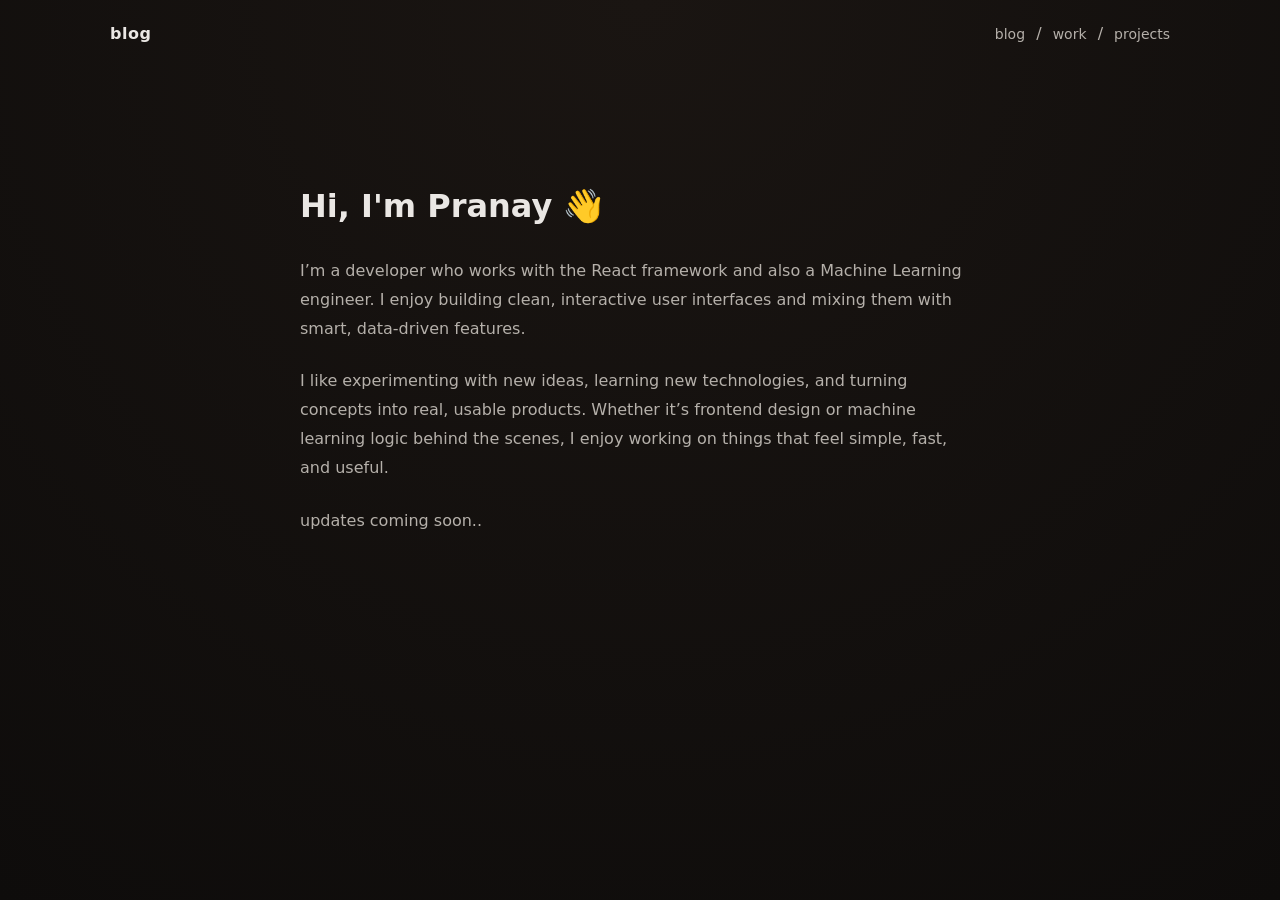
==== index.html @ ccfa94c4 "update errors" ====
<!DOCTYPE html>
<html lang="en">
<head>
  <meta charset="UTF-8" />
  <meta name="viewport" content="width=device-width, initial-scale=1.0" />
  <title>pranay</title>
  <link rel="stylesheet" href="style.css" />
</head>
<body>

  <header class="navbar">
    <div class="logo">blog</div>
    <nav class="nav-links">
      <a href="#">blog</a>
      <span>/</span>
      <a href="#">work</a>
      <span>/</span>
      <a href="#">projects</a>
    </nav>
  </header>

  <main class="container">
    <h1>Hi, I'm Pranay <span class="wave">👋</span></h1>

    <p>
        I’m a developer who works with the React framework and also a Machine Learning engineer. 
        I enjoy building clean, interactive user interfaces and mixing them with smart, 
        data-driven features.
    </p>

    <p>
        I like experimenting with new ideas, 
        learning new technologies, and turning concepts into real, usable products. 
        Whether it’s frontend design or machine learning logic behind the scenes, I enjoy working on things that feel simple, fast, and useful.
    </p>
    <p>updates coming soon..</p>
  </main>

</body>
</html>
---- style.css ----
:root {
  --bg: #0e0c0b;
  --text: #eae7e4;
  --muted: #b5b0aa;
  --accent: #ffffff;
}

* {
  margin: 0;
  padding: 0;
  box-sizing: border-box;
}

body {
  font-family: system-ui, -apple-system, BlinkMacSystemFont, "Segoe UI",
    sans-serif;
  background: radial-gradient(circle at top, #1a1512, var(--bg));
  color: var(--text);
  min-height: 100vh;
}

/* Navbar */
.navbar {
  max-width: 1100px;
  margin: auto;
  padding: 24px 20px;
  display: flex;
  justify-content: space-between;
  align-items: center;
}

.logo {
  font-weight: 600;
  letter-spacing: 0.5px;
}

.nav-links a {
  color: var(--muted);
  text-decoration: none;
  font-size: 14px;
}

.nav-links span {
  color: var(--muted);
  margin: 0 6px;
}

.nav-links a:hover {
  color: var(--accent);
}

/* Main Content */
.container {
  max-width: 720px;
  margin: 120px auto 0;
  padding: 0 20px;
}

h1 {
  font-size: 32px;
  font-weight: 600;
  margin-bottom: 32px;
}

.wave {
  display: inline-block;
  animation: wave 1.5s infinite;
}

@keyframes wave {
  0% { transform: rotate(0deg); }
  20% { transform: rotate(14deg); }
  40% { transform: rotate(-8deg); }
  60% { transform: rotate(14deg); }
  80% { transform: rotate(-4deg); }
  100% { transform: rotate(0deg); }
}

p {
  color: var(--muted);
  font-size: 16px;
  line-height: 1.8;
  margin-bottom: 24px;
}

a {
  color: var(--accent);
  text-decoration: underline;
}
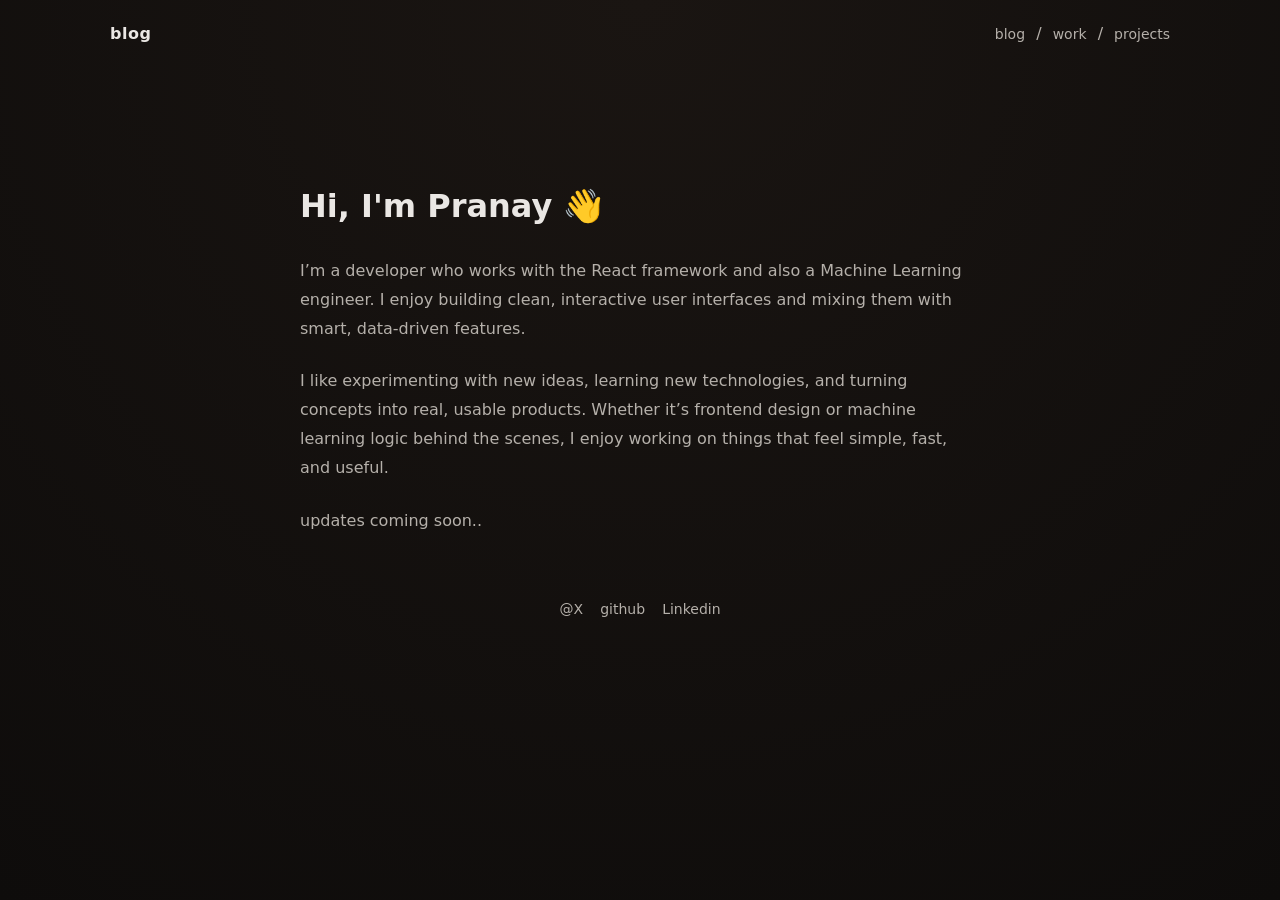
==== commit 36b4fb37: "added blog and liks etc" ====
--- a/index.html
+++ b/index.html
@@ -11,11 +11,11 @@
   <header class="navbar">
     <div class="logo">blog</div>
     <nav class="nav-links">
-      <a href="#">blog</a>
+      <a href="blog.html">blog</a>
       <span>/</span>
       <a href="#">work</a>
       <span>/</span>
-      <a href="#">projects</a>
+      <a href="project.html">projects</a>
     </nav>
   </header>
 
@@ -35,6 +35,15 @@
     </p>
     <p>updates coming soon..</p>
   </main>
+  <footer class="foot">
+      <nav class="nav-links">
+      <a href="https://x.com/RajempetK68674">@X</a>
+      <span></span>
+      <a href="https://github.com/pranaykumar-dot">github</a>
+      <span></span>
+      <a href="https://www.linkedin.com/in/rajempet-pranay-kumar-04a14438a/">Linkedin</a>
+    </nav>
+  </footer>
 
 </body>
 </html>
--- a/style.css
+++ b/style.css
@@ -87,3 +87,57 @@
   color: var(--accent);
   text-decoration: underline;
 }
+.projectcon{
+  display: flex;
+  align-items: center;
+  justify-content: center;
+  flex-wrap: wrap;
+  gap:20px;
+}
+.divcontainer{
+  background-color: rgb(30, 29, 29);
+  border-radius: 10px;  
+  min-height: 100px;
+  flex: 1 1 600px;
+  max-width: 600px;
+  transition: 
+    transform 0.25s ease,
+    box-shadow 0.25s ease;
+
+}
+section{
+  text-align: left;
+  margin-left: 8px;
+  margin-top:4px;
+}
+/*.divcontainer:hover {
+  transform: translateY(-4px) scale(1.01);
+  box-shadow:
+    0 12px 30px rgba(77, 77, 77, 0.35);
+}*/
+.divcontainer p {
+  word-wrap: break-word;
+  overflow-wrap: break-word;
+  white-space: normal;
+}
+.foot{
+  margin-top:40px;
+  max-width: 1100px;
+  margin-left: auto;
+  margin-right: auto;
+  padding: 24px 20px;
+  display: flex;
+  align-items: center;
+  justify-content: center;
+}
+.backbutton{
+  max-width: 1100px;
+}
+.containerproj{
+  max-width: 720px;
+  margin: 60px auto 0;
+  padding: 0 10px;
+}
+.linkremover{
+  text-decoration: none;
+}
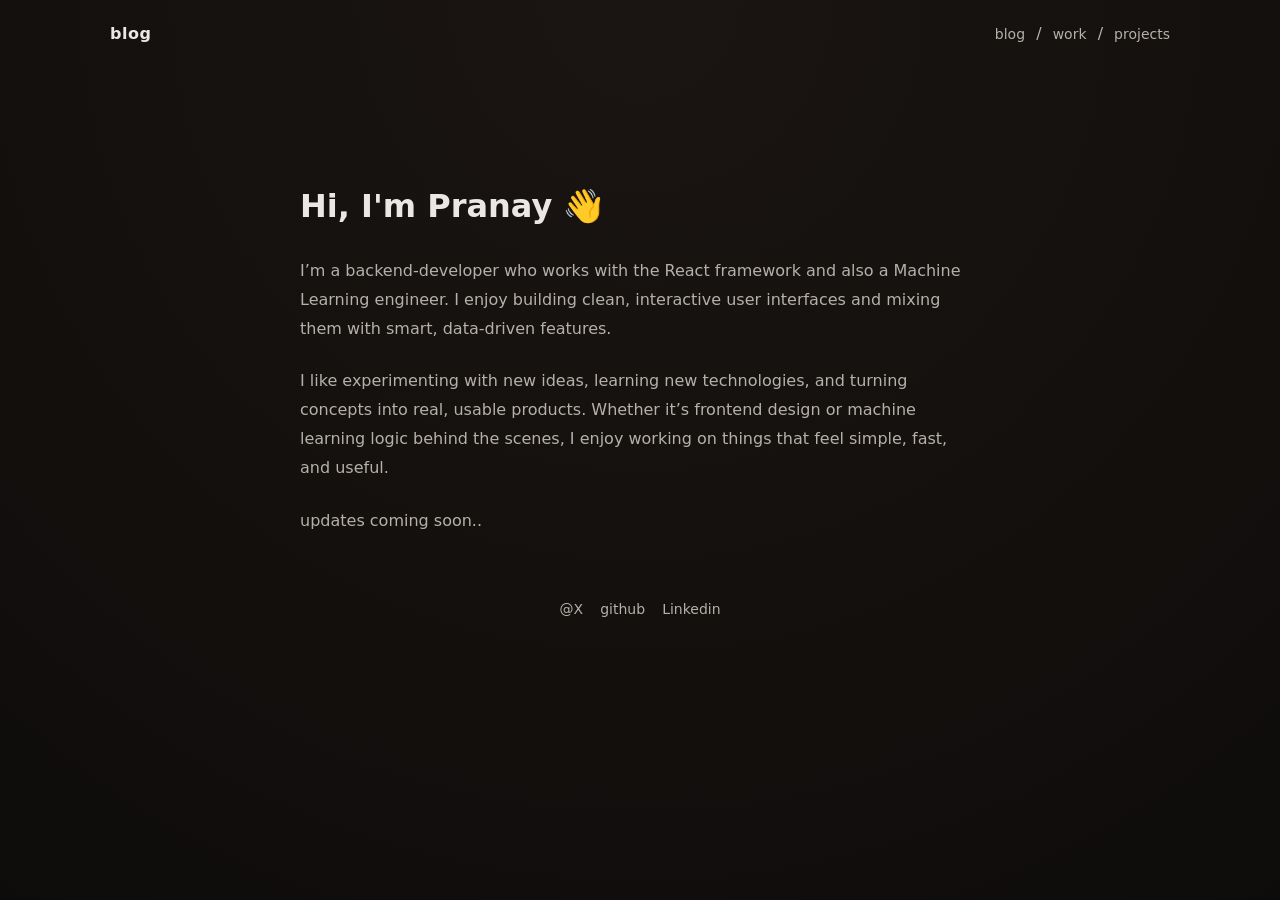
==== commit 17478508: "new branch commit first" ====
--- a/index.html
+++ b/index.html
@@ -23,7 +23,7 @@
     <h1>Hi, I'm Pranay <span class="wave">👋</span></h1>
 
     <p>
-        I’m a developer who works with the React framework and also a Machine Learning engineer. 
+        I’m a backend-developer who works with the React framework and also a Machine Learning engineer. 
         I enjoy building clean, interactive user interfaces and mixing them with smart, 
         data-driven features.
     </p>
--- a/style.css
+++ b/style.css
@@ -92,7 +92,7 @@
   align-items: center;
   justify-content: center;
   flex-wrap: wrap;
-  gap:20px;
+  gap:15px;
 }
 .divcontainer{
   background-color: rgb(30, 29, 29);
@@ -103,12 +103,19 @@
   transition: 
     transform 0.25s ease,
     box-shadow 0.25s ease;
+  padding-left: 10px;
+  padding-top:5px;
 
 }
+.divcontainer a{
+  color: var(--muted);
+}
+
 section{
   text-align: left;
   margin-left: 8px;
   margin-top:4px;
+  margin-right: 8px;
 }
 /*.divcontainer:hover {
   transform: translateY(-4px) scale(1.01);
@@ -119,6 +126,9 @@
   word-wrap: break-word;
   overflow-wrap: break-word;
   white-space: normal;
+}
+.divcontainer a:hover{
+  color: var(--accent);
 }
 .foot{
   margin-top:40px;
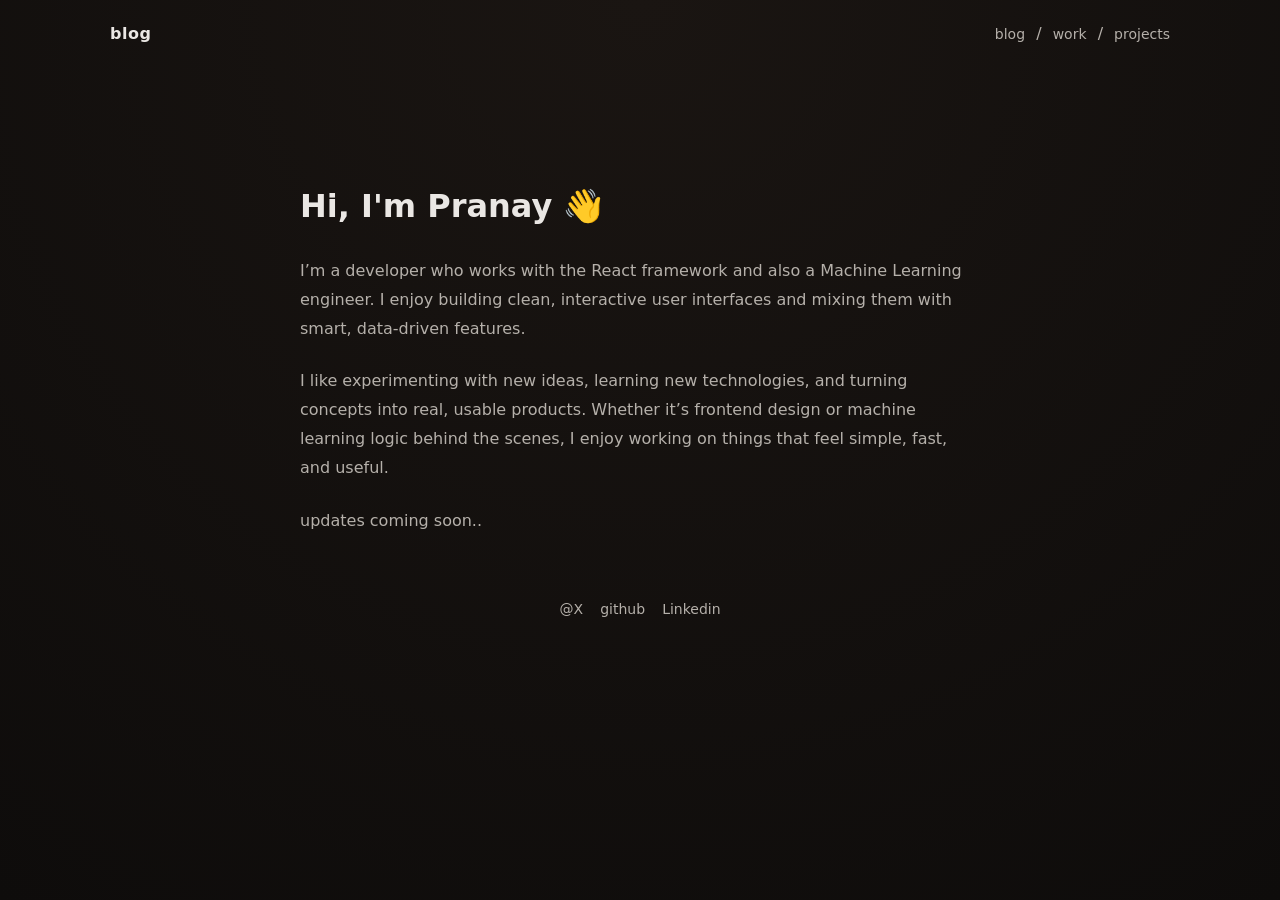
==== commit 36099fb3: "fixed errors" ====
--- a/index.html
+++ b/index.html
@@ -23,7 +23,7 @@
     <h1>Hi, I'm Pranay <span class="wave">👋</span></h1>
 
     <p>
-        I’m a backend-developer who works with the React framework and also a Machine Learning engineer. 
+        I’m a developer who works with the React framework and also a Machine Learning engineer. 
         I enjoy building clean, interactive user interfaces and mixing them with smart, 
         data-driven features.
     </p>
@@ -37,7 +37,7 @@
   </main>
   <footer class="foot">
       <nav class="nav-links">
-      <a href="https://x.com/RajempetK68674">@X</a>
+      <a href="https://x.com/hi_pranay">@X</a>
       <span></span>
       <a href="https://github.com/pranaykumar-dot">github</a>
       <span></span>
--- a/style.css
+++ b/style.css
@@ -27,6 +27,19 @@
   display: flex;
   justify-content: space-between;
   align-items: center;
+  animation: swoopUp 0.7s ease-out forwards;
+}
+
+@keyframes swoopUp {
+  from {
+    transform: translateY(40px);
+    opacity: 0;
+  }
+  to {
+    transform: translateY(0);
+    opacity: 1;
+  }
+
 }
 
 .logo {
@@ -54,7 +67,21 @@
   max-width: 720px;
   margin: 120px auto 0;
   padding: 0 20px;
-}
+  animation: swoopUp 0.9s ease-out forwards;
+}
+@keyframes swoopUp {
+  from {
+    transform: translateY(40px);
+    opacity: 0;
+  }
+  to {
+    transform: translateY(0);
+    opacity: 1;
+  }
+
+}
+
+
 
 h1 {
   font-size: 32px;
@@ -93,7 +120,21 @@
   justify-content: center;
   flex-wrap: wrap;
   gap:15px;
-}
+  animation: swoopUp 0.9s ease-out forwards;
+}
+@keyframes swoopUp {
+  from {
+    transform: translateY(40px);
+    opacity: 0;
+  }
+  to {
+    transform: translateY(0);
+    opacity: 1;
+  }
+
+}
+
+
 .divcontainer{
   background-color: rgb(30, 29, 29);
   border-radius: 10px;  
@@ -139,7 +180,21 @@
   display: flex;
   align-items: center;
   justify-content: center;
-}
+  animation: swoopUp 1.1s ease-out forwards;
+}
+
+@keyframes swoopUp {
+  from {
+    transform: translateY(40px);
+    opacity: 0;
+  }
+  to {
+    transform: translateY(0);
+    opacity: 1;
+  }
+
+}
+
 .backbutton{
   max-width: 1100px;
 }
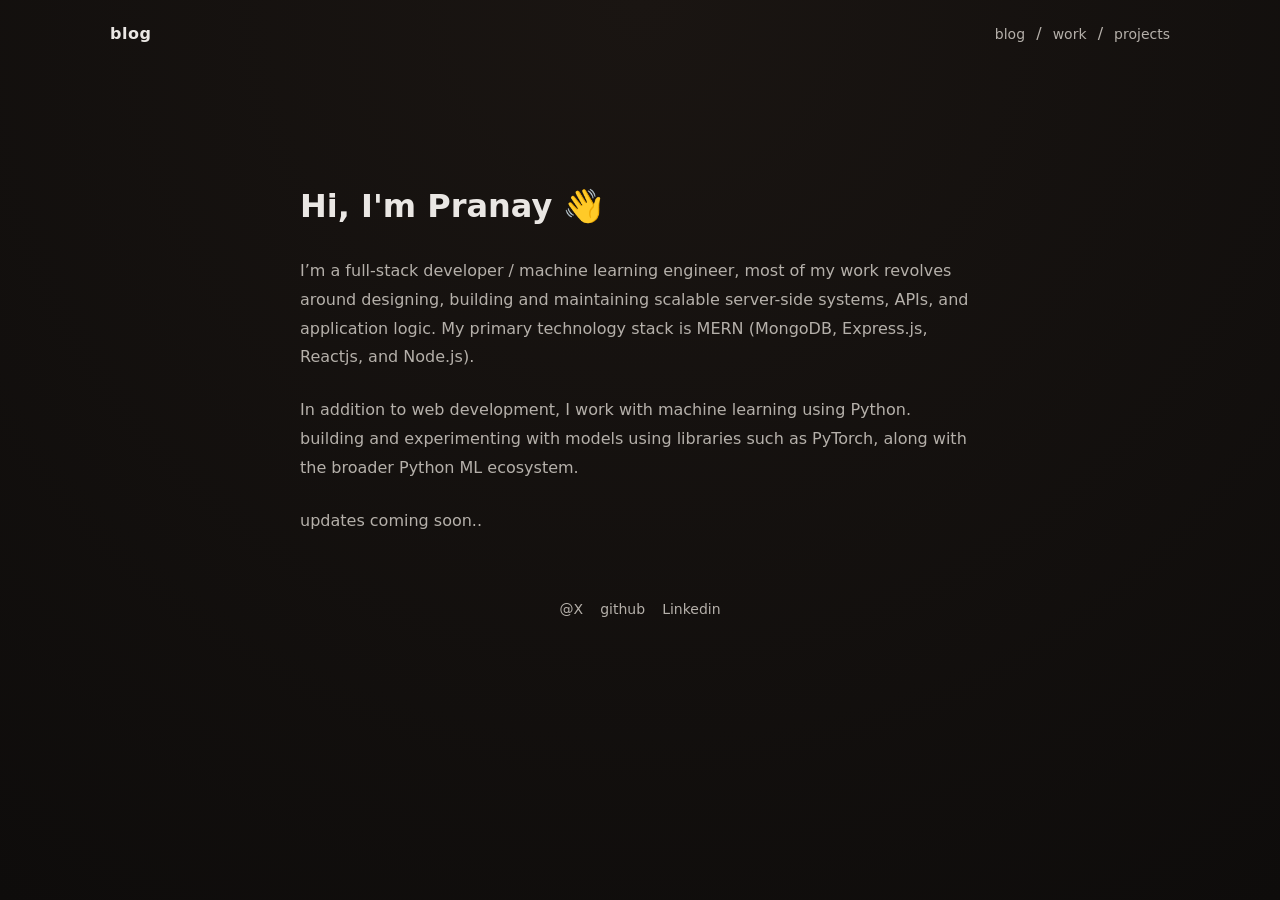
==== commit 863f76eb: "changed content" ====
--- a/index.html
+++ b/index.html
@@ -23,15 +23,14 @@
     <h1>Hi, I'm Pranay <span class="wave">👋</span></h1>
 
     <p>
-        I’m a developer who works with the React framework and also a Machine Learning engineer. 
-        I enjoy building clean, interactive user interfaces and mixing them with smart, 
-        data-driven features.
+        I’m a full-stack developer / machine learning engineer, most of my work revolves around designing, building and maintaining scalable server-side systems, 
+        APIs, and application logic. My primary technology stack is MERN (MongoDB, Express.js, Reactjs, and Node.js).
     </p>
 
     <p>
-        I like experimenting with new ideas, 
-        learning new technologies, and turning concepts into real, usable products. 
-        Whether it’s frontend design or machine learning logic behind the scenes, I enjoy working on things that feel simple, fast, and useful.
+      In addition to web development, I work with machine learning using Python. 
+      building and experimenting with models using libraries such as PyTorch, 
+      along with the broader Python ML ecosystem.
     </p>
     <p>updates coming soon..</p>
   </main>
